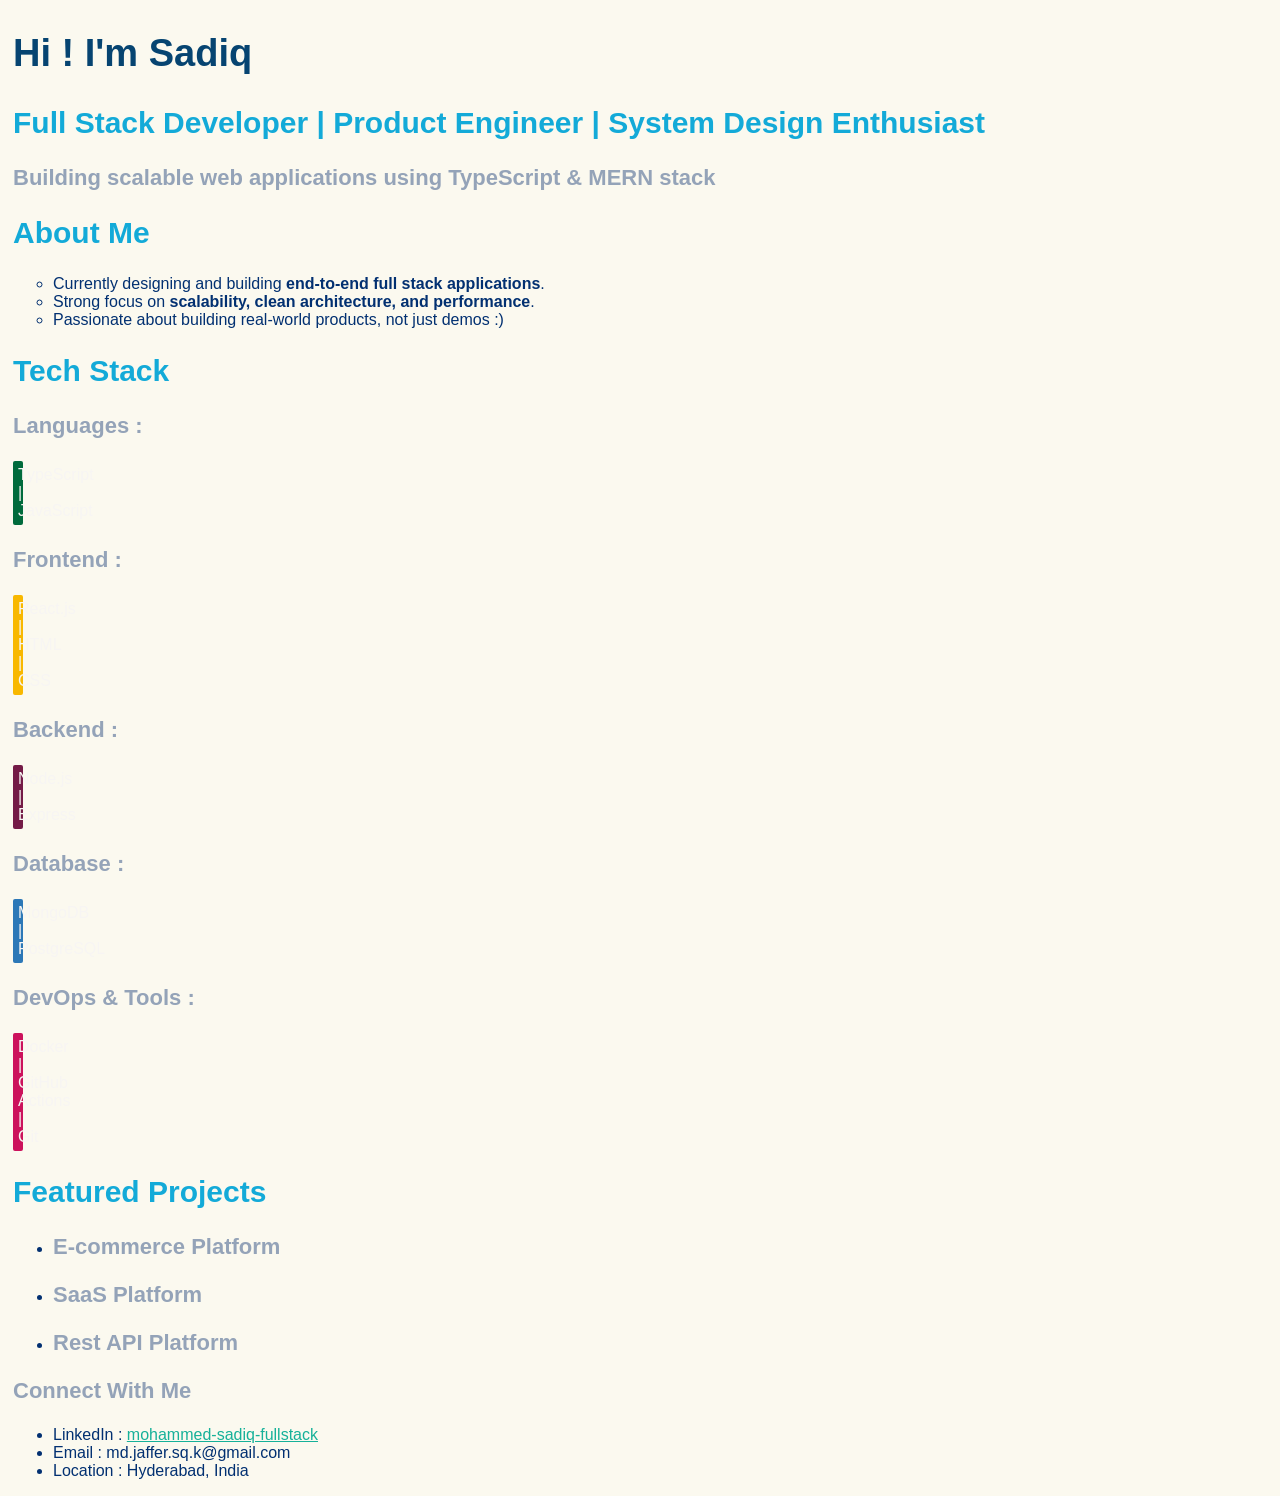
==== index.html @ 8ebfecca "First GitHub page" ====
<!DOCTYPE html>
<html lang="en">
<head>
    <meta charset="UTF-8">
    <meta name="viewport" content="width=device-width, initial-scale=1.0">
    <link rel="stylesheet" href="stylesheet.css">
    <title>Mohammed Sadiq (Full stack developer)</title>
</head>
<body>
    <main></main>
        <section>
            <h1>
                Hi !  I'm Sadiq
            </h1>
            <h2>
                Full Stack Developer | Product Engineer | System Design Enthusiast
            </h2>
            <h3>
                Building scalable web applications using TypeScript & MERN stack
            </h3>
        </section>
        <section>
            <h2>
                About Me 
            </h2>
            <ul type = "circle">
                <li>
                    Currently designing and building <span style="font-weight:bold"> end-to-end full stack applications</span>.
                </li>
                <li>
                    Strong focus on <span style="font-weight: bold;">scalability, clean architecture, and performance</span>.
                </li>
                <li>
                    Passionate about building real-world products, not just demos :)
                </li>
            </ul>
        </section>
        <section>
            <h2>
                Tech Stack
            </h2>
            <h3>Languages :</h3>
            <p class = "Languages">TypeScript | JavaScript </p>
            <h3>Frontend :</h3>
            <p class = "Frontend">React.js | HTML | CSS</p>
            <h3>Backend :</h3>
            <p class = "Backend">Node.js | Express</p>
            <h3>Database :</h3>
            <p class ="Database">MongoDB | PostgreSQL</p>
            <h3>DevOps & Tools :</h3>
            <p class = "Devops">Docker | GitHub Actions | Git</p>
        </section>
        <section>
            <h2>Featured Projects</h2>
            <ul>
                <li>
                    <h3>E-commerce Platform</h3>
                </li>
                <li>
                    <h3>SaaS Platform</h3>
                </li>
                <li>
                    <h3>
                        Rest API Platform
                    </h3>
                </li>
            </ul>
            <h3></h3>
        </section>
        <section>
            <h3>
                Connect With Me
            </h3>
            <ul>
                <li>
                    LinkedIn : <a href="https://www.linkedin.com/in/mohammed-sadiq-fullstack/"> 
                                mohammed-sadiq-fullstack
                             </a> 
                </li>
                <li>Email : md.jaffer.sq.k@gmail.com</li>
                <li>Location : Hyderabad, India</li>
            </ul>
        </section>
</body>
</html>
---- stylesheet.css ----
body {
    font-family: 'Segoe UI', Arial, sans-serif;
    background-color: #fbf9ef;
}

section {
    margin: 5px;
}

h1 {
    font-size: 38px;
    color: #064471;
}

h2 {
font-size: 30px;
color: #13aad8;

}

h3 {
font-size: 22px;
color: #94a3b8;
}

p {
    font-size: 16px;
    color: #023071;
}

li {
    color: #023071;
}

a {
    color: 	#16b199;
}

.Languages {
    background-color: #006b3c;
    margin-right: 1320px;
    padding: 5px;
    color: rgb(247, 245, 243);
    border-radius: 2px;
}

.Frontend {
    background-color: #f8b800;
    margin-right: 1320px;
    padding: 5px;
    color: rgb(247, 245, 243);
    border-radius: 2px;
}

.Backend {
    background-color: #741b47;
    margin-right: 1320px;
    padding: 5px;
    color: rgb(247, 245, 243);
    border-radius: 2px;
}

.Database {
    background-color: #2c78b7;
    margin-right: 1300px;
    padding: 5px;
    color: rgb(247, 245, 243);
    border-radius: 2px;
}

.Devops {
    background-color: #cc125c;
    margin-right: 1250px;
    padding: 5px;
    color: rgb(247, 245, 243);
    border-radius: 2px;
}
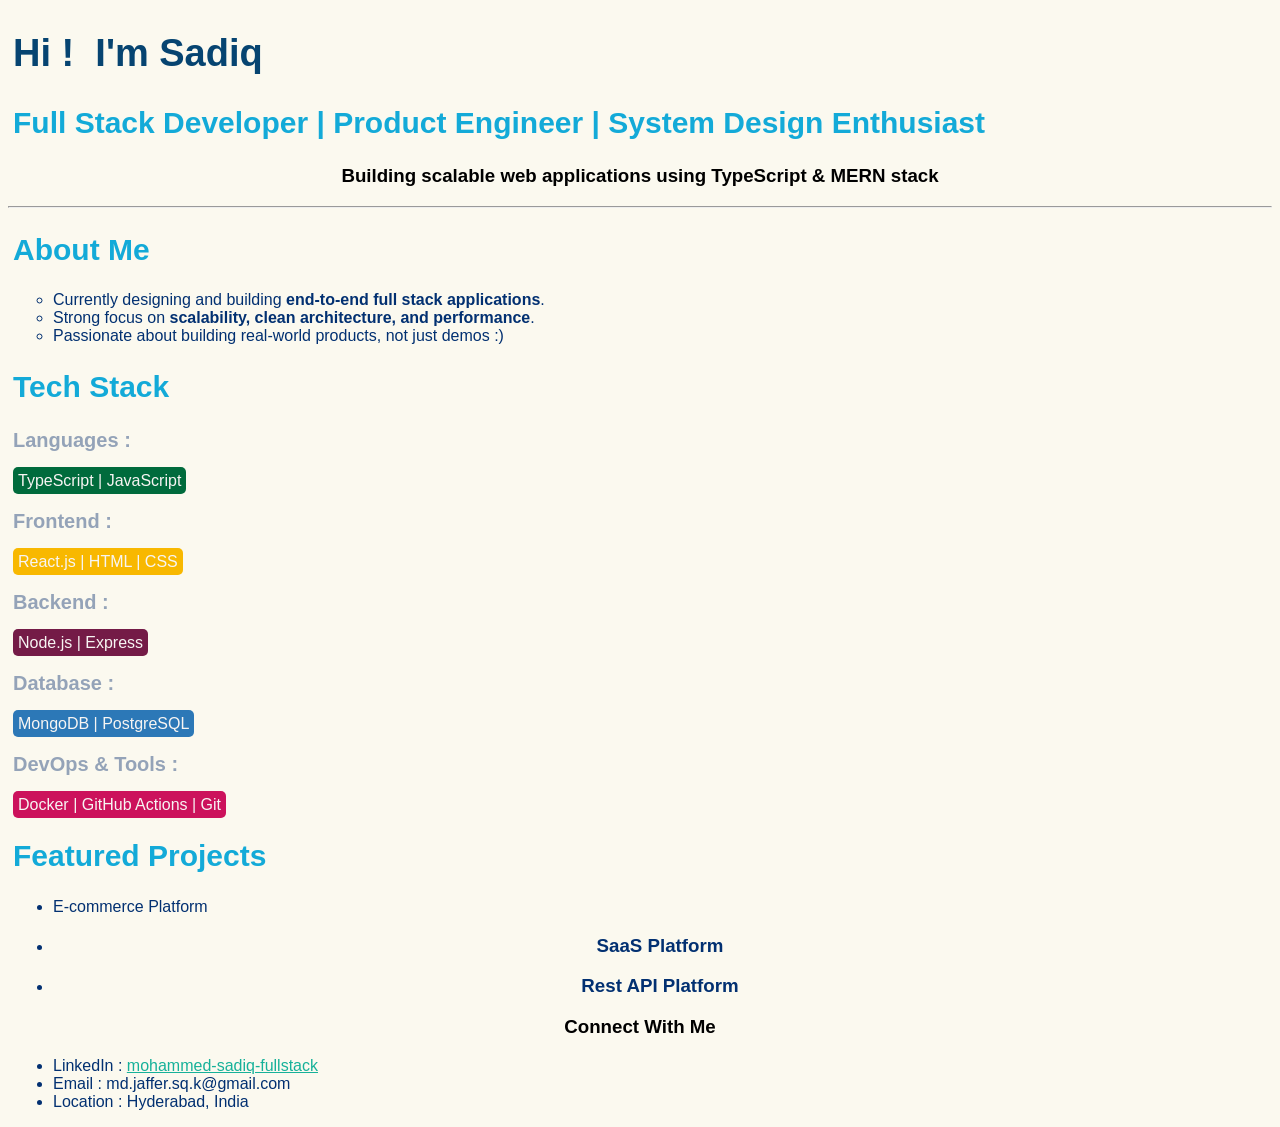
==== commit 3089d868: "Code refactroing and classes" ====
--- a/index.html
+++ b/index.html
@@ -1,85 +1,81 @@
-<!DOCTYPE html>
+<!doctype html>
 <html lang="en">
-<head>
-    <meta charset="UTF-8">
-    <meta name="viewport" content="width=device-width, initial-scale=1.0">
-    <link rel="stylesheet" href="stylesheet.css">
+  <head>
+    <meta charset="UTF-8" />
+    <meta name="viewport" content="width=device-width, initial-scale=1.0" />
+    <link rel="stylesheet" href="stylesheet.css" />
     <title>Mohammed Sadiq (Full stack developer)</title>
-</head>
-<body>
+  </head>
+  <body>
     <main></main>
-        <section>
-            <h1>
-                Hi !  I'm Sadiq
-            </h1>
-            <h2>
-                Full Stack Developer | Product Engineer | System Design Enthusiast
-            </h2>
-            <h3>
-                Building scalable web applications using TypeScript & MERN stack
-            </h3>
-        </section>
-        <section>
-            <h2>
-                About Me 
-            </h2>
-            <ul type = "circle">
-                <li>
-                    Currently designing and building <span style="font-weight:bold"> end-to-end full stack applications</span>.
-                </li>
-                <li>
-                    Strong focus on <span style="font-weight: bold;">scalability, clean architecture, and performance</span>.
-                </li>
-                <li>
-                    Passionate about building real-world products, not just demos :)
-                </li>
-            </ul>
-        </section>
-        <section>
-            <h2>
-                Tech Stack
-            </h2>
-            <h3>Languages :</h3>
-            <p class = "Languages">TypeScript | JavaScript </p>
-            <h3>Frontend :</h3>
-            <p class = "Frontend">React.js | HTML | CSS</p>
-            <h3>Backend :</h3>
-            <p class = "Backend">Node.js | Express</p>
-            <h3>Database :</h3>
-            <p class ="Database">MongoDB | PostgreSQL</p>
-            <h3>DevOps & Tools :</h3>
-            <p class = "Devops">Docker | GitHub Actions | Git</p>
-        </section>
-        <section>
-            <h2>Featured Projects</h2>
-            <ul>
-                <li>
-                    <h3>E-commerce Platform</h3>
-                </li>
-                <li>
-                    <h3>SaaS Platform</h3>
-                </li>
-                <li>
-                    <h3>
-                        Rest API Platform
-                    </h3>
-                </li>
-            </ul>
-            <h3></h3>
-        </section>
-        <section>
-            <h3>
-                Connect With Me
-            </h3>
-            <ul>
-                <li>
-                    LinkedIn : <a href="https://www.linkedin.com/in/mohammed-sadiq-fullstack/"> 
-                                mohammed-sadiq-fullstack
-                             </a> 
-                </li>
-                <li>Email : md.jaffer.sq.k@gmail.com</li>
-                <li>Location : Hyderabad, India</li>
-            </ul>
-        </section>
-</body>
-</html>+    <section>
+      <h1>Hi ! &nbsp;I'm Sadiq</h1>
+      <h2>
+        Full Stack Developer | Product Engineer | System Design Enthusiast
+      </h2>
+      <h3>Building scalable web applications using TypeScript & MERN stack</h3>
+    </section>
+    <hr />
+    <section>
+      <h2>About Me</h2>
+      <ul type="circle">
+        <li>
+          Currently designing and building
+          <span style="font-weight: bold">
+            end-to-end full stack applications</span
+          >.
+        </li>
+        <li>
+          Strong focus on
+          <span style="font-weight: bold"
+            >scalability, clean architecture, and performance</span
+          >.
+        </li>
+        <li>
+          Passionate about building real-world products, not just demos :)
+        </li>
+      </ul>
+    </section>
+    <section>
+      <h2>Tech Stack</h2>
+      <h3 class="techStackHeading">Languages :</h3>
+      <p class="techInfo" id="language">TypeScript | JavaScript</p>
+      <h3 class="techStackHeading">Frontend :</h3>
+      <p class="techInfo Frontend">React.js | HTML | CSS</p>
+      <h3 class="techStackHeading">Backend :</h3>
+      <p class="techInfo Backend">Node.js | Express</p>
+      <h3 class="techStackHeading">Database :</h3>
+      <p class="techInfo Database">MongoDB | PostgreSQL</p>
+      <h3 class="techStackHeading">DevOps & Tools :</h3>
+      <p class="techInfo Devops">Docker | GitHub Actions | Git</p>
+    </section>
+    <section>
+      <h2>Featured Projects</h2>
+      <ul>
+        <li>
+          <span>E-commerce Platform</span>
+        </li>
+        <li>
+          <h3>SaaS Platform</h3>
+        </li>
+        <li>
+          <h3>Rest API Platform</h3>
+        </li>
+      </ul>
+      <h3></h3>
+    </section>
+    <section>
+      <h3>Connect With Me</h3>
+      <ul>
+        <li>
+          LinkedIn :
+          <a href="https://www.linkedin.com/in/mohammed-sadiq-fullstack/">
+            mohammed-sadiq-fullstack
+          </a>
+        </li>
+        <li>Email : md.jaffer.sq.k@gmail.com</li>
+        <li>Location : Hyderabad, India</li>
+      </ul>
+    </section>
+  </body>
+</html>
--- a/stylesheet.css
+++ b/stylesheet.css
@@ -20,8 +20,13 @@
 }
 
 h3 {
-font-size: 22px;
-color: #94a3b8;
+    text-align: center;
+}
+
+.techStackHeading {
+    font-size: 20px;
+    color: #94a3b8;
+    text-align: left;
 }
 
 p {
@@ -37,42 +42,31 @@
     color: 	#16b199;
 }
 
-.Languages {
-    background-color: #006b3c;
-    margin-right: 1320px;
+
+.techInfo{
     padding: 5px;
     color: rgb(247, 245, 243);
-    border-radius: 2px;
+    border-radius: 5px;
+    display: inline;
+}
+
+#language {
+    background-color: #006b3c;
 }
 
 .Frontend {
     background-color: #f8b800;
-    margin-right: 1320px;
-    padding: 5px;
-    color: rgb(247, 245, 243);
-    border-radius: 2px;
+    
 }
 
 .Backend {
     background-color: #741b47;
-    margin-right: 1320px;
-    padding: 5px;
-    color: rgb(247, 245, 243);
-    border-radius: 2px;
 }
 
 .Database {
     background-color: #2c78b7;
-    margin-right: 1300px;
-    padding: 5px;
-    color: rgb(247, 245, 243);
-    border-radius: 2px;
 }
 
 .Devops {
     background-color: #cc125c;
-    margin-right: 1250px;
-    padding: 5px;
-    color: rgb(247, 245, 243);
-    border-radius: 2px;
 }
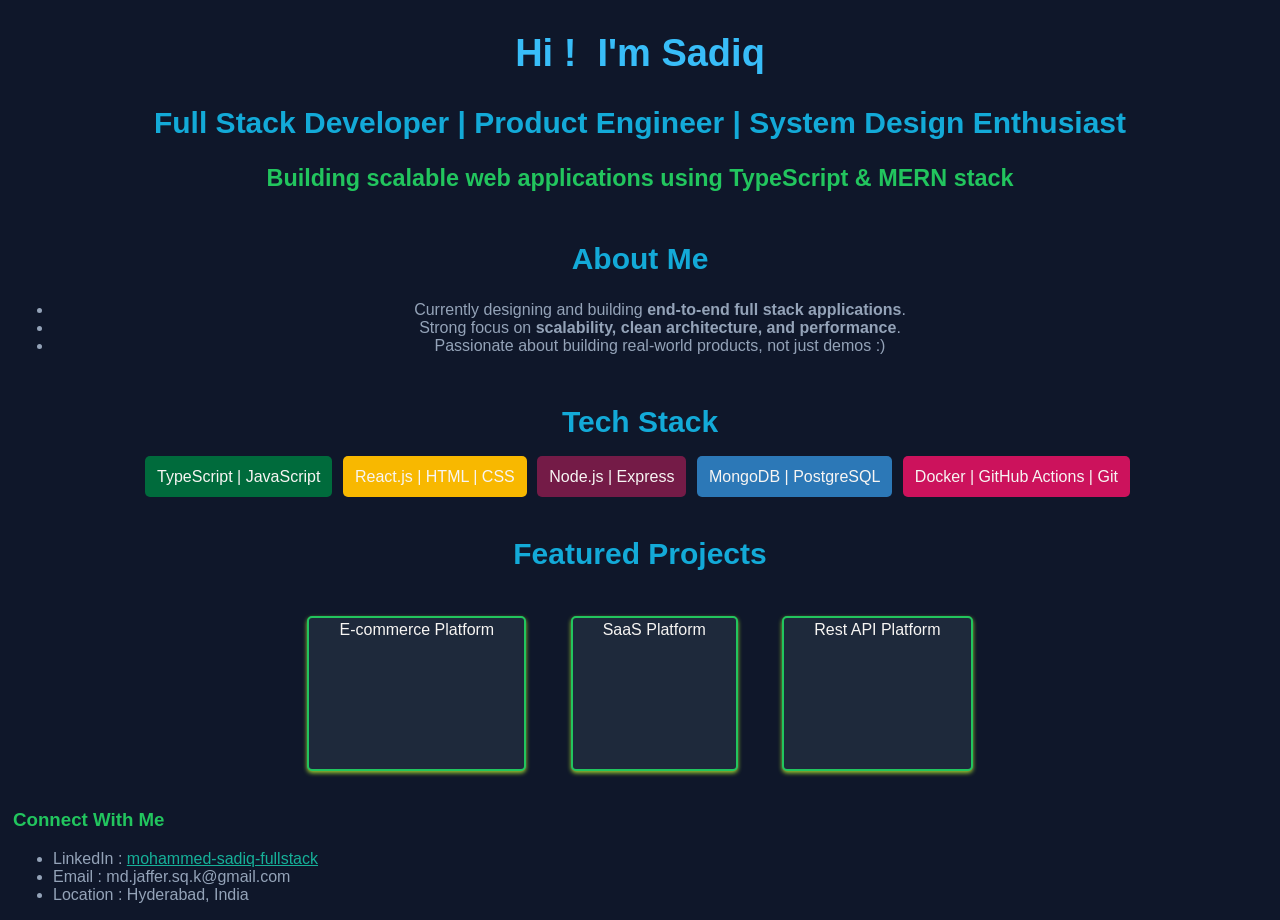
==== commit 84bcc3e8: "First GitHub page -updated background color" ====
--- a/index.html
+++ b/index.html
@@ -7,18 +7,17 @@
     <title>Mohammed Sadiq (Full stack developer)</title>
   </head>
   <body>
-    <main></main>
-    <section>
+    <main>
+    <section class = "techStackHeading alignCenter">
       <h1>Hi ! &nbsp;I'm Sadiq</h1>
       <h2>
         Full Stack Developer | Product Engineer | System Design Enthusiast
       </h2>
       <h3>Building scalable web applications using TypeScript & MERN stack</h3>
     </section>
-    <hr />
-    <section>
+    <section class="alignCenter marginTop">
       <h2>About Me</h2>
-      <ul type="circle">
+      <ul>
         <li>
           Currently designing and building
           <span style="font-weight: bold">
@@ -36,33 +35,23 @@
         </li>
       </ul>
     </section>
-    <section>
+    <section class="techStackHeading alignCenter marginTop">
       <h2>Tech Stack</h2>
-      <h3 class="techStackHeading">Languages :</h3>
       <p class="techInfo" id="language">TypeScript | JavaScript</p>
-      <h3 class="techStackHeading">Frontend :</h3>
-      <p class="techInfo Frontend">React.js | HTML | CSS</p>
-      <h3 class="techStackHeading">Backend :</h3>
-      <p class="techInfo Backend">Node.js | Express</p>
-      <h3 class="techStackHeading">Database :</h3>
-      <p class="techInfo Database">MongoDB | PostgreSQL</p>
-      <h3 class="techStackHeading">DevOps & Tools :</h3>
-      <p class="techInfo Devops">Docker | GitHub Actions | Git</p>
+
+      <p class="techInfo" id="frontend">React.js | HTML | CSS</p>
+
+      <p class="techInfo" id="backend">Node.js | Express</p>
+
+      <p class="techInfo" id="database">MongoDB | PostgreSQL</p>
+
+      <p class="techInfo" id="devops">Docker | GitHub Actions | Git</p>
     </section>
-    <section>
+    <section class="alignCenter marginTop">
       <h2>Featured Projects</h2>
-      <ul>
-        <li>
-          <span>E-commerce Platform</span>
-        </li>
-        <li>
-          <h3>SaaS Platform</h3>
-        </li>
-        <li>
-          <h3>Rest API Platform</h3>
-        </li>
-      </ul>
-      <h3></h3>
+        <p class="projectInfo"><span>E-commerce Platform</span></p>
+        <p class="projectInfo"><span>SaaS Platform</span></p>
+        <p class="projectInfo"><span>Rest API Platform</span></p>
     </section>
     <section>
       <h3>Connect With Me</h3>
@@ -77,5 +66,6 @@
         <li>Location : Hyderabad, India</li>
       </ul>
     </section>
+    </main>
   </body>
 </html>
--- a/stylesheet.css
+++ b/stylesheet.css
@@ -1,7 +1,7 @@
 
 body {
     font-family: 'Segoe UI', Arial, sans-serif;
-    background-color: #fbf9ef;
+    background-color: #0f172a;
 }
 
 section {
@@ -10,7 +10,7 @@
 
 h1 {
     font-size: 38px;
-    color: #064471;
+    color: #38bdf8;
 }
 
 h2 {
@@ -20,13 +20,12 @@
 }
 
 h3 {
-    text-align: center;
+    color: #22c55e;
 }
 
 .techStackHeading {
     font-size: 20px;
     color: #94a3b8;
-    text-align: left;
 }
 
 p {
@@ -35,38 +34,60 @@
 }
 
 li {
-    color: #023071;
+    color: #94a3b8;
 }
 
 a {
     color: 	#16b199;
 }
 
+.alignCenter {
+        text-align:center;
+}
+
+.marginTop{
+    margin-top: 50px;
+}
 
 .techInfo{
-    padding: 5px;
+    margin-right: 5px;
+    padding: 12px;
     color: rgb(247, 245, 243);
     border-radius: 5px;
     display: inline;
+}
+
+.projectInfo {
+    margin: 20px;
+    height: 145px;
+    padding: 3px 30px 3px 30px;
+    color: rgb(247, 245, 243);
+    background-color:#1e293b;
+    border-radius: 5px;
+    border-color: #22c55e;
+    border-style: solid;
+    border-width: 2px;
+    box-shadow: 0px 2px 4px yellowgreen;
+    display: inline-block;
 }
 
 #language {
     background-color: #006b3c;
 }
 
-.Frontend {
+#frontend {
     background-color: #f8b800;
     
 }
 
-.Backend {
+#backend {
     background-color: #741b47;
 }
 
-.Database {
+#database {
     background-color: #2c78b7;
 }
 
-.Devops {
+#devops {
     background-color: #cc125c;
 }
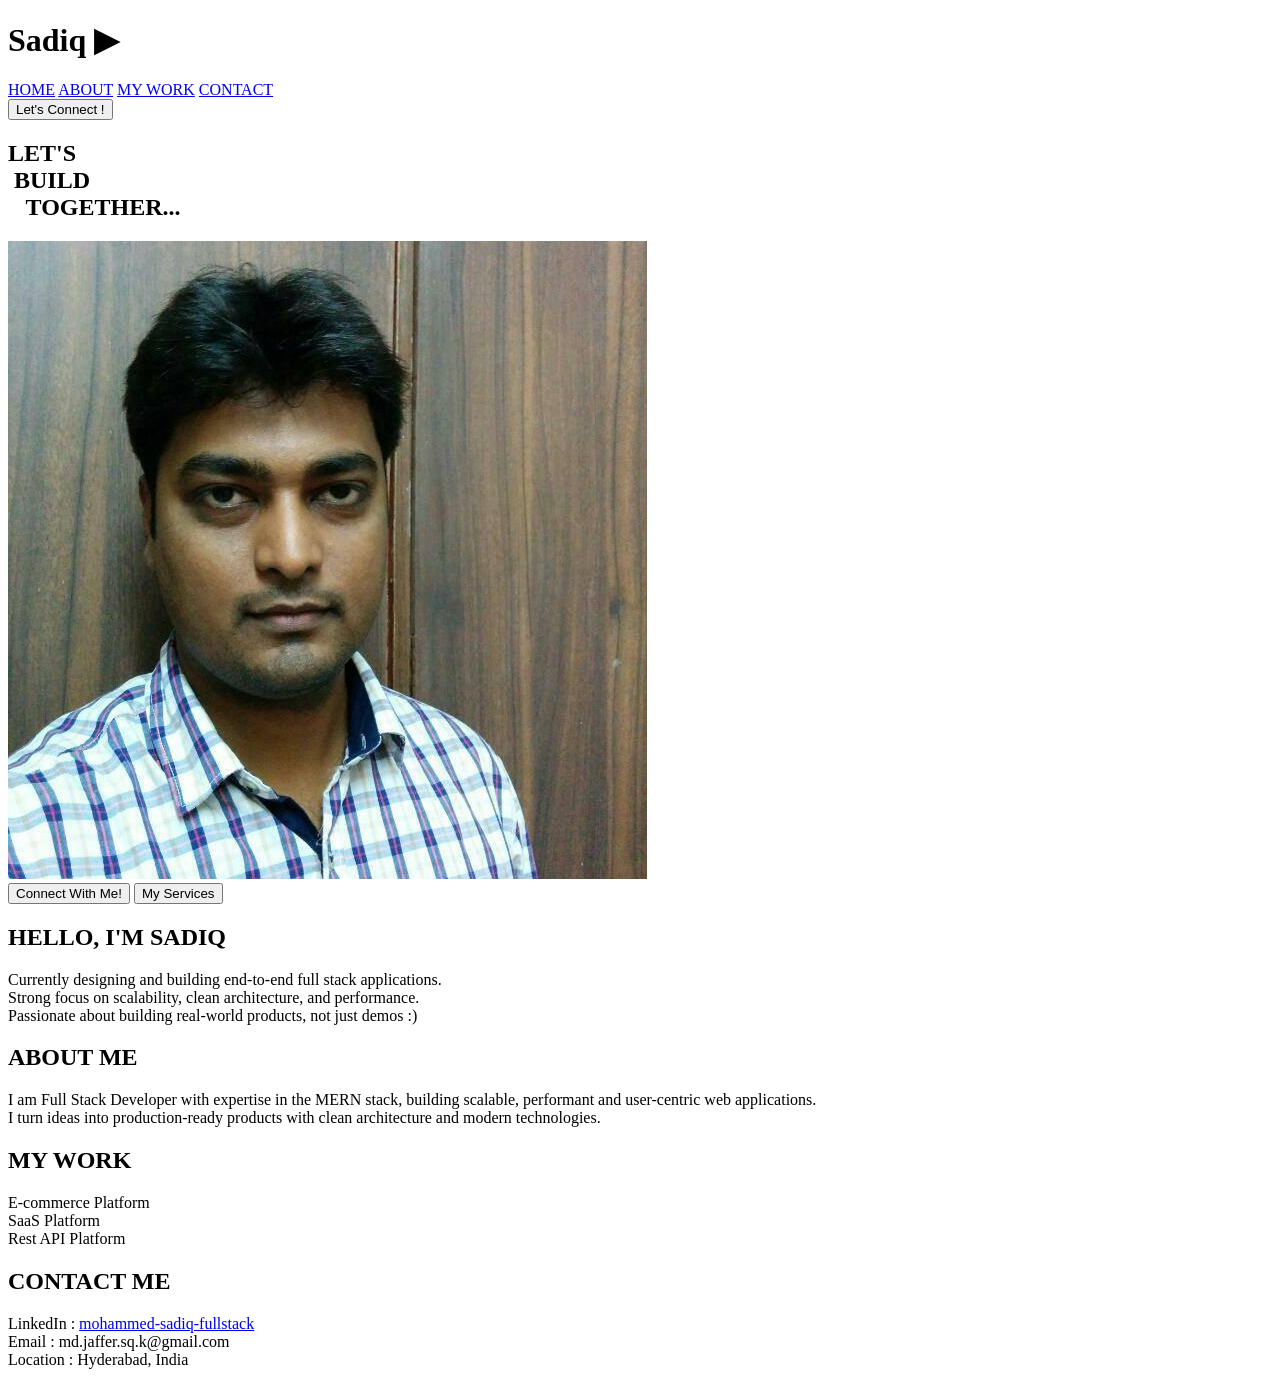
==== commit 00c76253: "upgraded GitHub profile page" ====
--- a/index.html
+++ b/index.html
@@ -1,71 +1,92 @@
-<!doctype html>
+<!DOCTYPE html>
 <html lang="en">
-  <head>
-    <meta charset="UTF-8" />
-    <meta name="viewport" content="width=device-width, initial-scale=1.0" />
-    <link rel="stylesheet" href="stylesheet.css" />
-    <title>Mohammed Sadiq (Full stack developer)</title>
-  </head>
-  <body>
-    <main>
-    <section class = "techStackHeading alignCenter">
-      <h1>Hi ! &nbsp;I'm Sadiq</h1>
-      <h2>
-        Full Stack Developer | Product Engineer | System Design Enthusiast
-      </h2>
-      <h3>Building scalable web applications using TypeScript & MERN stack</h3>
-    </section>
-    <section class="alignCenter marginTop">
-      <h2>About Me</h2>
-      <ul>
-        <li>
-          Currently designing and building
-          <span style="font-weight: bold">
-            end-to-end full stack applications</span
-          >.
-        </li>
-        <li>
-          Strong focus on
-          <span style="font-weight: bold"
-            >scalability, clean architecture, and performance</span
-          >.
-        </li>
-        <li>
-          Passionate about building real-world products, not just demos :)
-        </li>
-      </ul>
-    </section>
-    <section class="techStackHeading alignCenter marginTop">
-      <h2>Tech Stack</h2>
-      <p class="techInfo" id="language">TypeScript | JavaScript</p>
 
-      <p class="techInfo" id="frontend">React.js | HTML | CSS</p>
+    <head>
+        <meta charset="UTF-8" />
+        <meta name="viewport" content="width=device-width, initial-scale=1.0" />
+        <title>Sadiq | Full Stack Developer</title>
+        <link rel="stylesheet" href="portfolioStyle.css">
 
-      <p class="techInfo" id="backend">Node.js | Express</p>
+        <link rel="preconnect" href="https://fonts.googleapis.com">
+        <link rel="preconnect" href="https://fonts.gstatic.com" crossorigin>
+        <link href="https://fonts.googleapis.com/css2?family=BBH+Bartle&family=Bebas+Neue&family=Exo+2:ital,wght@0,100..900;1,100..900&family=Sora:wght@100..800&family=Urbanist:ital,wght@0,100..900;1,100..900&display=swap" rel="stylesheet">
+    </head>
 
-      <p class="techInfo" id="database">MongoDB | PostgreSQL</p>
+    <body>
+        <div class="container">
+            <header>
+                <h1 class="sora">Sadiq <span class="logo">&#9654;</span></h1>
+                <nav class="exo-2">
+                    <a href="#home">HOME</a>
+                    <a href="#about-me">ABOUT</a>
+                    <a href="#mywork">MY WORK</a>
+                    <a href="#contact-me">CONTACT</a>
+                </nav>
+                <button class="exo-2 yellowButton">
+                    Let's Connect !
+                </button>
+            </header>
+            <main id="home">
+                <section class="hero-text">
+                    <h1 class="bebas-neue-regular">
+                        LET'S<br>&nbsp;BUILD<br><span class="wide-text">&nbsp;&nbsp;&nbsp;TOGETHER...</span>
+                    </h1>
+                </section>
+                <section class="hero-profile-photo">
+                    <div>
+                        <img src="./resources/profile-picture.png" alt="Profile-picture">
+                    </div>
+                </section>
+                <section class="cta-buttons">
+                    <button class="exo-2 yellowButton">Connect With Me!</button>
+                    <button class="exo-2 transparentButton">My Services</button>
+                </section>
+                <section class="hero-about">
+                    <div>
+                        <h2 class="exo-2">HELLO, I'M SADIQ</h2>
+                        <p class="Urbanist">
+                            Currently designing and building end-to-end full stack applications.<br>
+                            Strong focus on scalability, clean architecture, and performance.<br>
+                            Passionate about building real-world products, not just demos :)
+                        </p>
+                    </div>
+                </section>
+            </main>
+            <section id="about-me" class="about-me">
+                <h2 class="exo-2">ABOUT ME</h2>
+                <p class="Urbanist">
+                    I am Full Stack Developer with expertise in the MERN stack, building scalable, performant and user-centric web applications.<br> 
+                    I turn ideas into production-ready products with clean architecture and modern technologies.
+                </p>
+            </section>
+            <section id="mywork" class="my-work">
+                <h2 class="exo-2">MY WORK</h2>
+                <div class="projectInfoCard bebas-neue-regular">
+                    <span class="sora">E-commerce Platform</span>
+                </div>
+                <div class="projectInfoCard bebas-neue-regular">
+                    <span class="sora">SaaS Platform</span>
+                </div>
+                <div class="projectInfoCard bebas-neue-regular">
+                    <span class="sora">Rest API Platform</span>
+                </div>
+            </section>
+            <section id="contact-me" class="contact">
+                <h2 class="exo-2">CONTACT ME</h2>
+                <div class="Urbanist">
+                    LinkedIn : <a href="https://www.linkedin.com/in/mohammed-sadiq-fullstack/"> mohammed-sadiq-fullstack </a>
+                </div>
+                <div class="Urbanist">
+                    Email : md.jaffer.sq.k@gmail.com
+                </div>
+                <div class="Urbanist">
+                    Location : Hyderabad, India
+                </div>
+            </section>
 
-      <p class="techInfo" id="devops">Docker | GitHub Actions | Git</p>
-    </section>
-    <section class="alignCenter marginTop">
-      <h2>Featured Projects</h2>
-        <p class="projectInfo"><span>E-commerce Platform</span></p>
-        <p class="projectInfo"><span>SaaS Platform</span></p>
-        <p class="projectInfo"><span>Rest API Platform</span></p>
-    </section>
-    <section>
-      <h3>Connect With Me</h3>
-      <ul>
-        <li>
-          LinkedIn :
-          <a href="https://www.linkedin.com/in/mohammed-sadiq-fullstack/">
-            mohammed-sadiq-fullstack
-          </a>
-        </li>
-        <li>Email : md.jaffer.sq.k@gmail.com</li>
-        <li>Location : Hyderabad, India</li>
-      </ul>
-    </section>
-    </main>
-  </body>
-</html>
+            <footer>
+
+            </footer>
+        </container>
+    </body>
+</html>
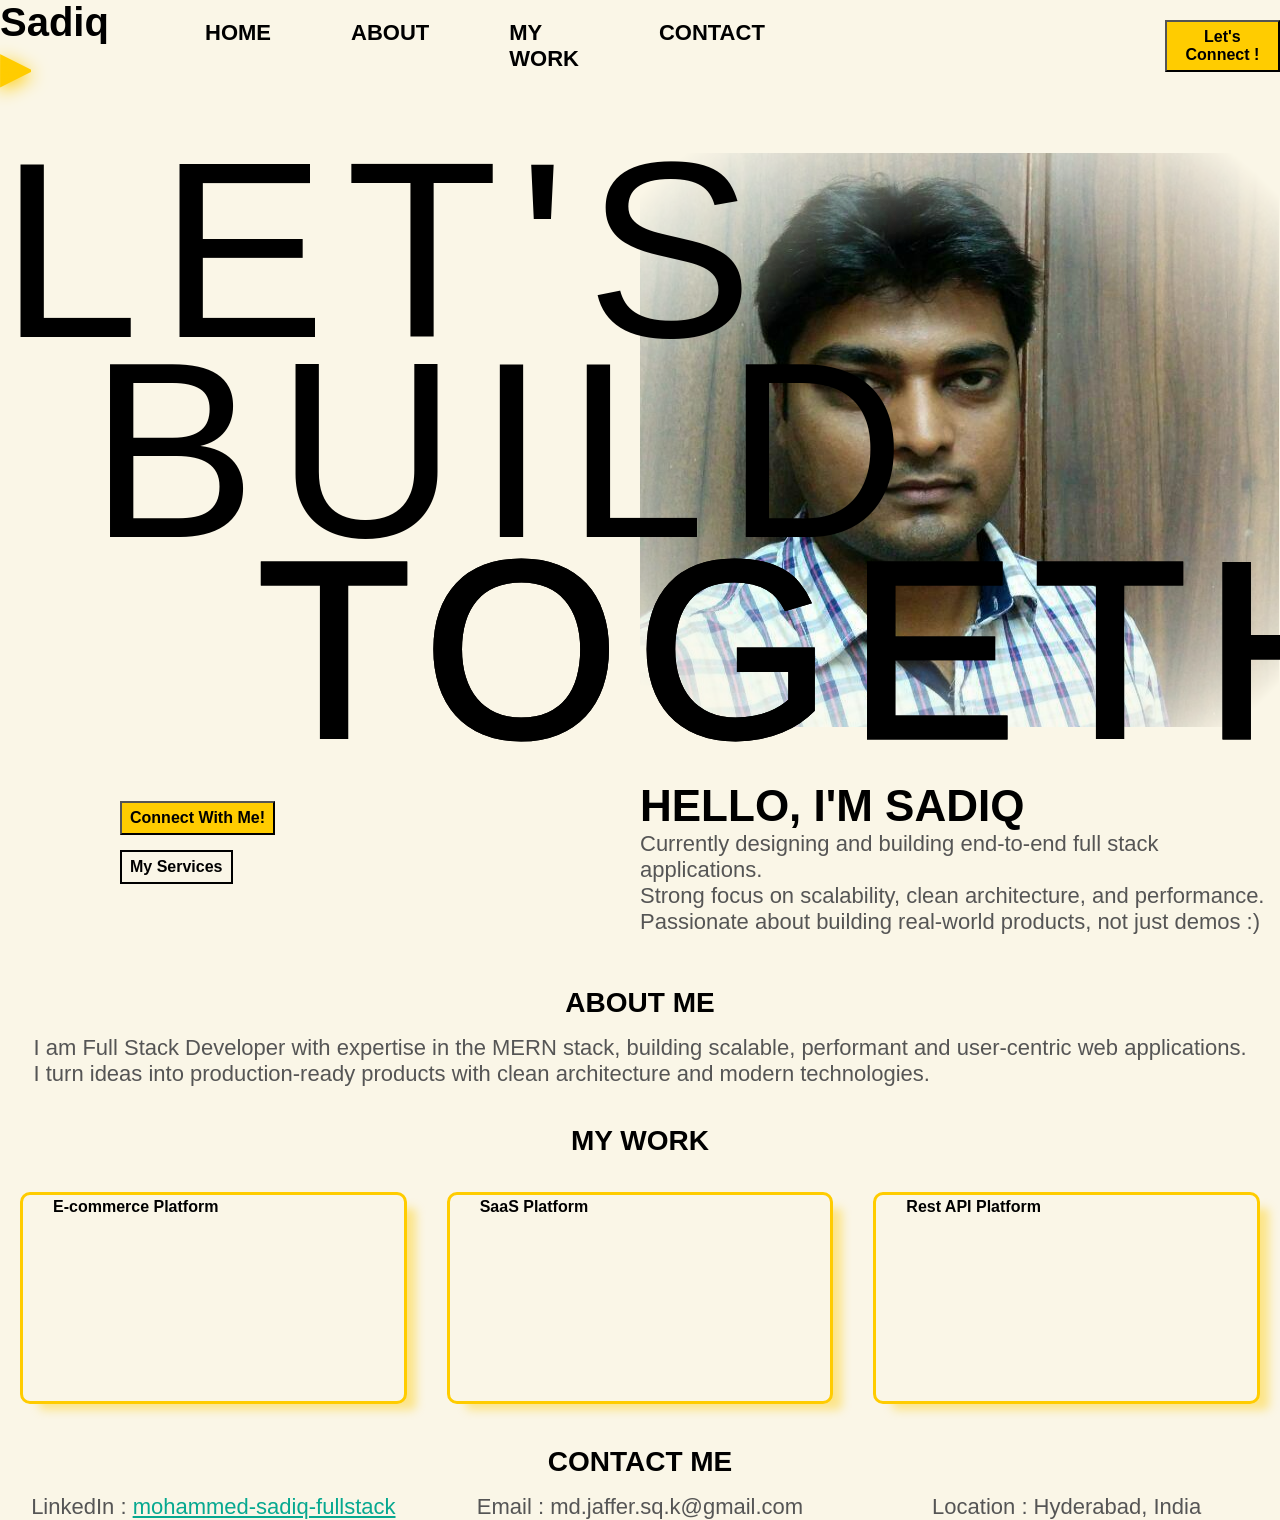
==== commit 1db0aa97: "fix for protfolio page" ====
--- a/index.html
+++ b/index.html
@@ -5,7 +5,7 @@
         <meta charset="UTF-8" />
         <meta name="viewport" content="width=device-width, initial-scale=1.0" />
         <title>Sadiq | Full Stack Developer</title>
-        <link rel="stylesheet" href="portfolioStyle.css">
+        <link rel="stylesheet" href="stylesheet.css">
 
         <link rel="preconnect" href="https://fonts.googleapis.com">
         <link rel="preconnect" href="https://fonts.gstatic.com" crossorigin>
--- a/stylesheet.css
+++ b/stylesheet.css
@@ -0,0 +1,381 @@
+* {
+    margin:0px;
+    padding:0px;
+}
+
+body {
+    font-family: Arial;
+    background-color: #faf6e7; 
+}
+
+
+header {
+    display: flex;
+    align-items: center;
+    gap: 80px;
+}
+
+header h1 {
+    position: relative;
+    font-weight: bold;
+    font-size: 40px;
+}
+
+.logo {
+    background-color: #FFCC00;
+    /* Clip background to text */
+    -webkit-background-clip: text;
+    background-clip: text;
+   
+    /* Make the actual text color transparent */
+    -webkit-text-fill-color: transparent; 
+    text-shadow: 0 4px 18px #FFCC00; 
+}
+
+nav {
+    display: flex;
+    gap: 80px;
+}
+
+nav a {
+    justify-self: space-between;
+    text-decoration: none;
+    font-size: 22px;
+    color: black;
+}
+
+nav a:hover {
+    border-bottom: 3px solid #FFCC00; 
+    transform: scale(1.2) 
+}
+
+header button {
+    margin-left: 25%;
+}
+
+.yellowButton {
+    background-color: #FFCC00;
+    color: #000;
+    font-size: 16px;
+    padding: 6px 8px;
+}
+
+.yellowButton:hover {
+    background-color: #c49d01;
+}
+
+.transparentButton {
+    background-color: transparent;
+    color: #000;
+    border: 2px solid #000;
+    font-size: 16px;
+    padding: 6px 8px;
+}
+
+.transparentButton:hover {
+    background-color: #000;
+    color: #fff;
+}
+
+main {
+    margin-top: 30px;
+    display: grid;
+    grid-template-columns: 1fr 1fr;
+    grid-template-rows: 1fr;
+    align-items: start;
+}
+
+.hero-text {
+    grid-column: 1/3;
+    grid-row: 1;
+    z-index: 1;
+    margin-top: 30px;
+    margin-bottom: 30px;
+ }
+
+.hero-text h1 {
+    font-size: 250px;
+    font-weight: 500;
+    line-height: 0.80;
+    color: black;
+    letter-spacing: 20px;
+ }
+
+.wide-text {
+    letter-spacing: 18px;
+
+  /* half fill */
+  background: linear-gradient(
+    to right,
+    black 65%,
+    transparent 50% 
+  );
+
+  -webkit-background-clip: text;
+  -webkit-text-fill-color: transparent;
+
+  /* stroke */
+  -webkit-text-stroke: 5px black;
+}
+
+.hero-profile-photo {
+    grid-column: 2/3;
+    grid-row: 1;
+}
+
+.hero-profile-photo img {
+
+    transform: scaleX(.8); /* horizontal */
+    transform: scaleY(.9); /* vertical */
+    mask-image: radial-gradient(
+    circle, 
+    black 50%, 
+    transparent 93%
+  );
+}
+
+.cta-buttons {
+    grid-row: 2;
+    display: flex;
+    flex-direction: column;
+    align-items: flex-start;
+    margin-top: 20px;
+    margin-left: 120px;
+    gap: 15px;
+} 
+
+.hero-about {
+    grid-row: 2;
+    display: flex;
+    flex-direction: column;
+    align-items: flex-start;
+    gap: 15px;
+}
+
+.hero-about h2 {
+    font-size: 44px;
+    font-weight: 700;
+}
+
+.hero-about P {
+    font-size: 22px;
+    color: #555;
+}
+
+.about-me {
+    margin-top: 30px;
+    display: flex;
+    flex-direction: column;
+    justify-content: center;
+    align-items: center;
+}
+
+.about-me h2 {
+    font-size: 28px;
+    font-weight: 700;
+    margin-top: 22px;
+}
+
+.about-me P {
+    font-size: 22px;
+    color: #555;
+    margin-top: 16px;
+    align-self: space-around;
+}
+
+.my-work {
+    margin-top: 22px;
+    display: grid;
+    grid-template-columns: 1fr 1fr 1fr;
+    grid-template-rows: 0.25fr 1fr;
+}
+.my-work h2 {
+    grid-column: 2/3;
+    justify-self: center;
+    align-self: center;
+    font-size: 28px;
+    font-weight: 700;
+}
+
+.projectInfoCard {
+    grid-row: 2;
+    margin: 20px;
+    height: 200px;
+    padding: 3px 30px 3px 30px;
+    color: black;
+    background-color:#faf6e7;
+    border-radius: 10px;
+    border-style: solid;
+    border-color: #FFCC00;
+    box-shadow: 14px 11px 10px -5px rgba(255,204,0,0.41);
+    display: inline-block;
+}
+
+.projectInfoCard:hover {
+    transform: scale(1.05);
+    transition: 0.3s;    
+}
+
+.contact {
+    margin-top: 22px;
+    display: grid;
+    grid-template-columns: 1fr 1fr 1fr;
+    grid-template-rows:1fr;
+}
+
+.contact h2 {
+    grid-column: 1/4;
+    justify-self: center;
+    align-self: center;
+    font-size: 28px;
+    font-weight: 700;
+}
+
+.contact div {
+    justify-self: center;
+    align-self: center;
+    font-size: 22px;
+    color: #555;
+    margin-top: 16px;
+}
+
+.contact a {
+    color: 	#06a890;
+}
+
+/* Font families */
+
+/*  
+    <weight>: Use a value from 100 to 900
+    <uniquifier>: Use a unique and descriptive class name
+*/
+.urbanist {
+  font-family: "Urbanist", sans-serif;
+  font-optical-sizing: auto;
+  font-weight: 100;
+  font-style: normal;
+}
+
+/*  
+    <weight>: Use a value from 100 to 800
+    <uniquifier>: Use a unique and descriptive class name
+*/
+.sora {
+  font-family: "Sora", sans-serif;
+  font-optical-sizing: auto;
+  font-weight: 600;
+  font-style:normal;
+}
+
+/*
+    <weight>: Use a value from 100 to 900
+    <uniquifier>: Use a unique and descriptive class name
+*/
+.exo-2 {
+  font-family: "Exo 2", sans-serif;
+  font-optical-sizing: auto;
+  font-weight: 600;
+  font-style: normal;
+}
+
+.bebas-neue-regular {
+  font-family: "Bebas Neue", sans-serif;
+  font-weight: 400;
+  font-style: normal;
+}
+
+@media (max-width:1024px) {
+    header {
+        display: flex;
+        flex-direction: column;
+    }
+
+    header h1 {
+        margin: 22px 0px;
+    }
+
+    nav {
+        display: flex;
+        flex-direction: column;
+        gap: 30px;
+    }
+
+    header button {
+        margin: 30px;
+        justify-self:flex-end;
+    }
+
+    main {
+        margin-top: 30px;
+        display: grid;
+        grid-template-columns: 1fr;
+        grid-template-rows: auto auto 150px 75px;
+        align-items: start;
+    }
+
+    .hero-text {
+        grid-column: 1;
+        grid-row: 1;
+        margin-top: 30px;
+
+    }
+
+    .hero-text h1 {
+        font-size: 120px;
+        line-height: 0.85;
+        letter-spacing: 10px;
+    }
+
+    .hero-profile-photo {
+        grid-column: 1;
+        grid-row: 2;
+    }
+
+    .hero-about {
+        grid-row: 3;
+        display: flex;
+        flex-direction: column;
+        align-items: flex-start;
+        gap: 15px;
+    }
+
+    .cta-buttons {
+        grid-row: 4;
+        display: flex;
+        flex-direction: row;
+        justify-content: flex-start;
+        align-items: center;
+        margin-top: 20px;
+        margin-left: 120px;
+        gap: 250px;
+    }
+    
+    .my-work {
+        margin-top: 22px;
+        grid-template-columns: 1fr;
+        grid-template-rows: auto;
+    }
+
+    .my-work h2 {
+        grid-column: 1; 
+        justify-self: center;
+    }
+
+    .projectInfoCard {
+        grid-row: auto;
+        width: 80%;
+        padding: 20px;
+        text-align: center;
+    }
+
+    .contact {
+        margin-top: 22px;
+        grid-template-columns: 1fr;
+        grid-template-rows: auto;
+    }
+
+    .contact h2 {
+        grid-column: 1; 
+        justify-self: center;
+    }
+}
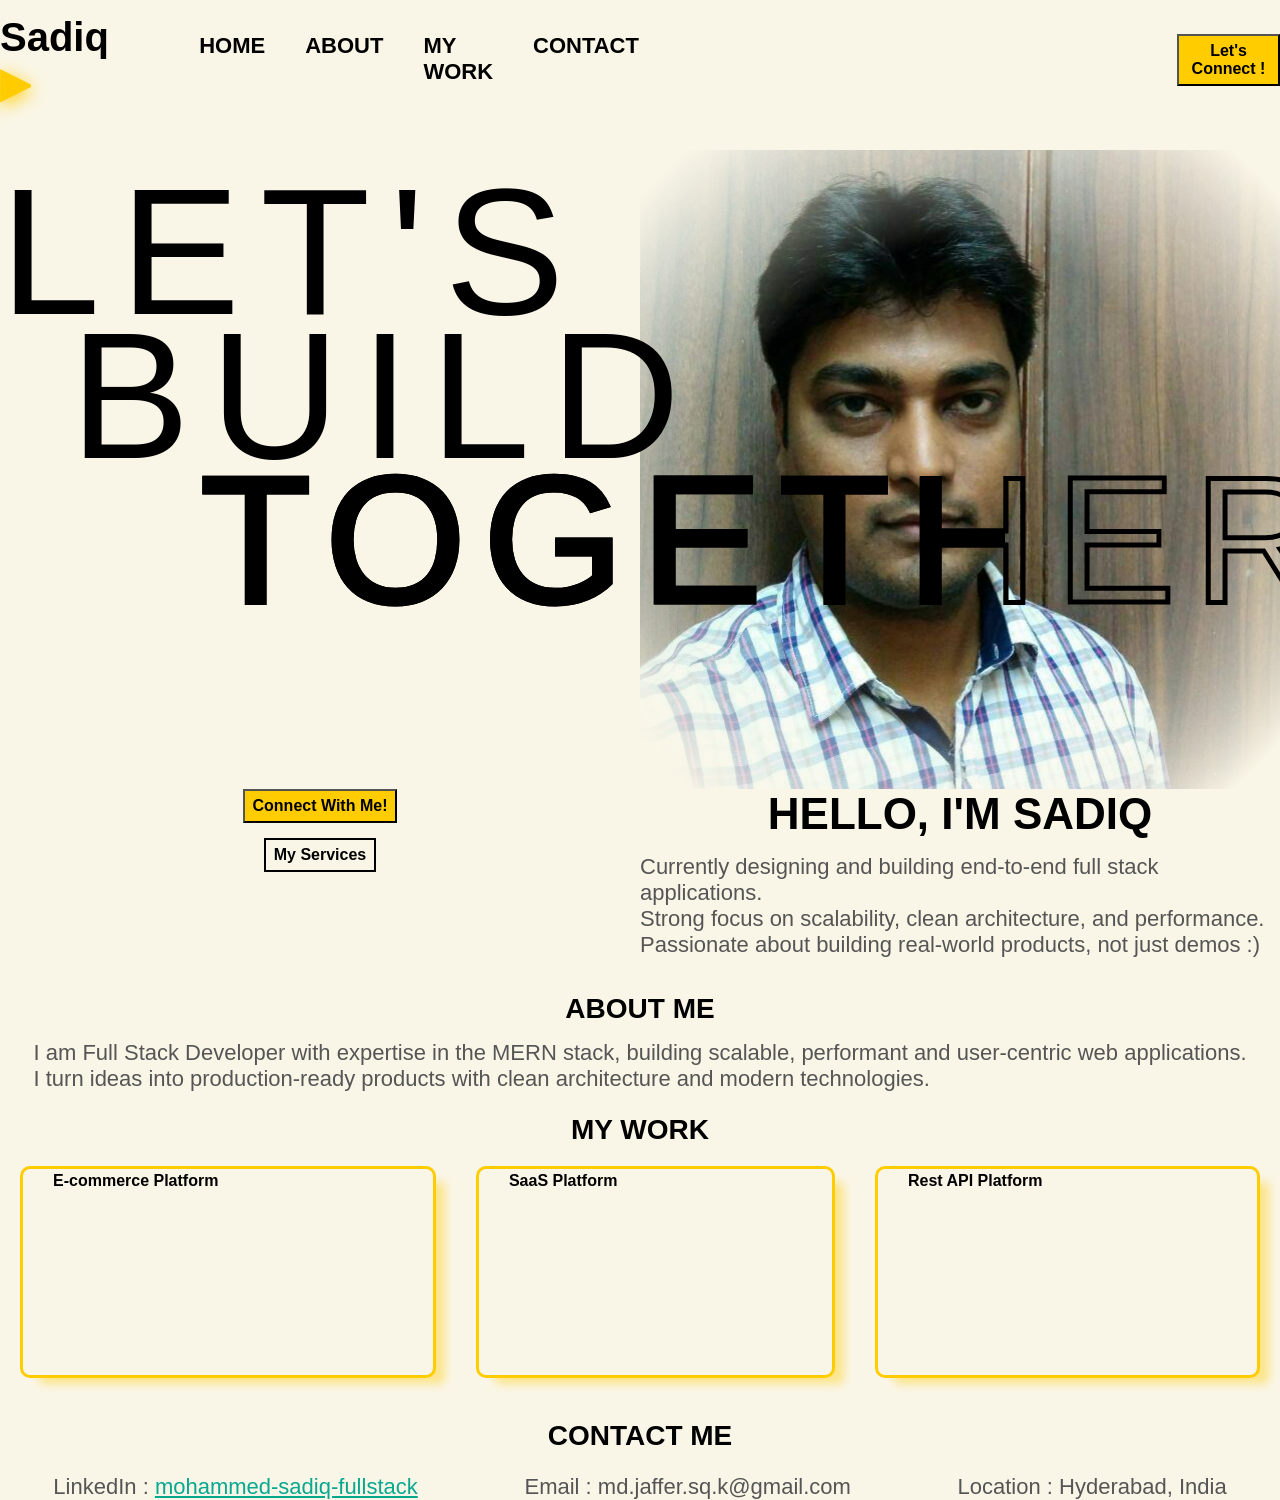
==== commit b1e8698b: "identified and resolved some issues" ====
--- a/index.html
+++ b/index.html
@@ -33,23 +33,19 @@
                     </h1>
                 </section>
                 <section class="hero-profile-photo">
-                    <div>
-                        <img src="./resources/profile-picture.png" alt="Profile-picture">
-                    </div>
+                    <img src="./resources/profile-picture.png" alt="Profile-picture">
                 </section>
                 <section class="cta-buttons">
                     <button class="exo-2 yellowButton">Connect With Me!</button>
                     <button class="exo-2 transparentButton">My Services</button>
                 </section>
                 <section class="hero-about">
-                    <div>
-                        <h2 class="exo-2">HELLO, I'M SADIQ</h2>
-                        <p class="Urbanist">
-                            Currently designing and building end-to-end full stack applications.<br>
-                            Strong focus on scalability, clean architecture, and performance.<br>
-                            Passionate about building real-world products, not just demos :)
-                        </p>
-                    </div>
+                    <h2 class="exo-2">HELLO, I'M SADIQ</h2>
+                    <p class="Urbanist">
+                        Currently designing and building end-to-end full stack applications.<br>
+                        Strong focus on scalability, clean architecture, and performance.<br>
+                        Passionate about building real-world products, not just demos :)
+                    </p>
                 </section>
             </main>
             <section id="about-me" class="about-me">
--- a/stylesheet.css
+++ b/stylesheet.css
@@ -8,15 +8,22 @@
     background-color: #faf6e7; 
 }
 
+.container {
+    display:grid;
+    grid-template-columns: repeat(3, 1fr);
+    grid-template-rows: 120px repeat(4, auto) ;
+}
 
 header {
+    grid-row: 1;
+    grid-column: 1/4;
+
     display: flex;
     align-items: center;
-    gap: 80px;
+    gap: 90px;
 }
 
 header h1 {
-    position: relative;
     font-weight: bold;
     font-size: 40px;
 }
@@ -34,24 +41,20 @@
 
 nav {
     display: flex;
-    gap: 80px;
+    gap: 40px;
 }
 
 nav a {
-    justify-self: space-between;
     text-decoration: none;
     font-size: 22px;
     color: black;
+    border-bottom: 3px solid transparent;
 }
 
 nav a:hover {
     border-bottom: 3px solid #FFCC00; 
-    transform: scale(1.2) 
-}
-
-header button {
-    margin-left: 25%;
-}
+}
+
 
 .yellowButton {
     background-color: #FFCC00;
@@ -77,29 +80,36 @@
     color: #fff;
 }
 
+header button {
+    margin-left: 35%;
+}
+
 main {
     margin-top: 30px;
+    grid-row: 2;
+    grid-column: 1/4;
+
     display: grid;
-    grid-template-columns: 1fr 1fr;
-    grid-template-rows: 1fr;
-    align-items: start;
+    grid-template-rows: 1fr auto;
+    grid-template-columns: repeat(2, 1fr);
 }
 
 .hero-text {
-    grid-column: 1/3;
+    margin-top: 30px;
     grid-row: 1;
+    grid-column-start: 1;
+    grid-column-end: 4;
     z-index: 1;
-    margin-top: 30px;
-    margin-bottom: 30px;
- }
+}
 
 .hero-text h1 {
-    font-size: 250px;
+    font-size: 180px;
     font-weight: 500;
     line-height: 0.80;
     color: black;
     letter-spacing: 20px;
- }
+    align-self: baseline;
+}
 
 .wide-text {
     letter-spacing: 18px;
@@ -119,14 +129,14 @@
 }
 
 .hero-profile-photo {
-    grid-column: 2/3;
     grid-row: 1;
+    grid-column: 2/4;
 }
 
 .hero-profile-photo img {
-
-    transform: scaleX(.8); /* horizontal */
-    transform: scaleY(.9); /* vertical */
+    display: block;
+    width: 100%;
+    height: auto;
     mask-image: radial-gradient(
     circle, 
     black 50%, 
@@ -136,19 +146,19 @@
 
 .cta-buttons {
     grid-row: 2;
+    grid-column: 1/2;
     display: flex;
     flex-direction: column;
-    align-items: flex-start;
-    margin-top: 20px;
-    margin-left: 120px;
+    align-items: center;
     gap: 15px;
 } 
 
 .hero-about {
     grid-row: 2;
+    grid-column: 2/3;
     display: flex;
     flex-direction: column;
-    align-items: flex-start;
+    align-items: center;
     gap: 15px;
 }
 
@@ -163,42 +173,48 @@
 }
 
 .about-me {
-    margin-top: 30px;
+    grid-row: 3;
+    grid-column: 1/4;
+    margin-top: 35px;
+
     display: flex;
     flex-direction: column;
-    justify-content: center;
     align-items: center;
+    gap: 15px;
+
 }
 
 .about-me h2 {
     font-size: 28px;
     font-weight: 700;
-    margin-top: 22px;
 }
 
 .about-me P {
     font-size: 22px;
     color: #555;
-    margin-top: 16px;
-    align-self: space-around;
 }
 
 .my-work {
+    grid-row: 4;
+    grid-column: 1/4;
+
     margin-top: 22px;
+
     display: grid;
-    grid-template-columns: 1fr 1fr 1fr;
-    grid-template-rows: 0.25fr 1fr;
-}
+    grid-template-columns: repeat(3, auto);
+    grid-template-rows: repeat(2, auto);
+}
+
 .my-work h2 {
-    grid-column: 2/3;
-    justify-self: center;
-    align-self: center;
     font-size: 28px;
     font-weight: 700;
+
+    grid-row: 1;
+    grid-column: 1/4;
+    text-align: center;
 }
 
 .projectInfoCard {
-    grid-row: 2;
     margin: 20px;
     height: 200px;
     padding: 3px 30px 3px 30px;
@@ -209,6 +225,8 @@
     border-color: #FFCC00;
     box-shadow: 14px 11px 10px -5px rgba(255,204,0,0.41);
     display: inline-block;
+
+    grid-row: 2;
 }
 
 .projectInfoCard:hover {
@@ -218,25 +236,31 @@
 
 .contact {
     margin-top: 22px;
+
+    grid-row: 5;
+    grid-column: 1/4;
+
     display: grid;
-    grid-template-columns: 1fr 1fr 1fr;
-    grid-template-rows:1fr;
+    grid-template-columns: repeat(3, auto);
+    grid-template-rows: repeat(2, auto);
 }
 
 .contact h2 {
-    grid-column: 1/4;
-    justify-self: center;
-    align-self: center;
     font-size: 28px;
     font-weight: 700;
+
+    grid-row: 1;
+    grid-column: 1/4;
+    text-align: center;
 }
 
 .contact div {
-    justify-self: center;
-    align-self: center;
+    margin-top: 22px;
     font-size: 22px;
     color: #555;
-    margin-top: 16px;
+    text-align: center;
+
+    grid-row: 2;
 }
 
 .contact a {
@@ -285,14 +309,23 @@
 }
 
 @media (max-width:1024px) {
+
+    .container {
+        display:grid;
+        grid-template-columns: repeat(2, 1fr);
+        grid-template-rows: repeat(5, auto) ;
+    }
+
     header {
+        grid-row: 1;
+        grid-column: 1/3;
+
         display: flex;
         flex-direction: column;
-    }
-
-    header h1 {
-        margin: 22px 0px;
-    }
+        align-items: center;
+        gap: 20px;
+    }
+
 
     nav {
         display: flex;
@@ -301,23 +334,22 @@
     }
 
     header button {
-        margin: 30px;
-        justify-self:flex-end;
+        margin-left: 0%;
     }
 
     main {
         margin-top: 30px;
         display: grid;
-        grid-template-columns: 1fr;
-        grid-template-rows: auto auto 150px 75px;
-        align-items: start;
+        grid-template-columns: 1fr 1fr;
+        grid-template-rows: auto auto;
+
     }
 
     .hero-text {
-        grid-column: 1;
+        grid-column: 1/3;
         grid-row: 1;
-        margin-top: 30px;
-
+        z-index: 1;
+        align-self: self-end;
     }
 
     .hero-text h1 {
@@ -327,27 +359,37 @@
     }
 
     .hero-profile-photo {
-        grid-column: 1;
+        grid-column: 2;
+        grid-row: 1;
+    }
+
+    .hero-profile-photo img {
+        display: block;
+        height: auto;
+        width: auto;
+        mask-image: radial-gradient(
+        circle, 
+        black 50%, 
+        transparent 93%
+        );
+    }
+
+    .hero-about {
         grid-row: 2;
-    }
-
-    .hero-about {
-        grid-row: 3;
+        grid-column: 2/3;
         display: flex;
         flex-direction: column;
-        align-items: flex-start;
+        align-items: center;
         gap: 15px;
     }
 
     .cta-buttons {
-        grid-row: 4;
+        grid-row: 2;
+        grid-column: 1;
         display: flex;
-        flex-direction: row;
+        flex-direction: column;
         justify-content: flex-start;
-        align-items: center;
-        margin-top: 20px;
-        margin-left: 120px;
-        gap: 250px;
+        gap: 25px;
     }
     
     .my-work {
@@ -363,19 +405,31 @@
 
     .projectInfoCard {
         grid-row: auto;
-        width: 80%;
+        width: auto;
         padding: 20px;
         text-align: center;
     }
 
     .contact {
         margin-top: 22px;
-        grid-template-columns: 1fr;
-        grid-template-rows: auto;
+
+        grid-row: 5;
+        grid-column: 1/3;
+
+        display: flex;
+        flex-direction: column;
+        align-items: center;
     }
 
     .contact h2 {
-        grid-column: 1; 
-        justify-self: center;
+        text-align: center;
+    }
+
+    .contact div {
+        text-align: center;
+    }
+
+    .contact a {
+        color: 	#06a890;
     }
 }
